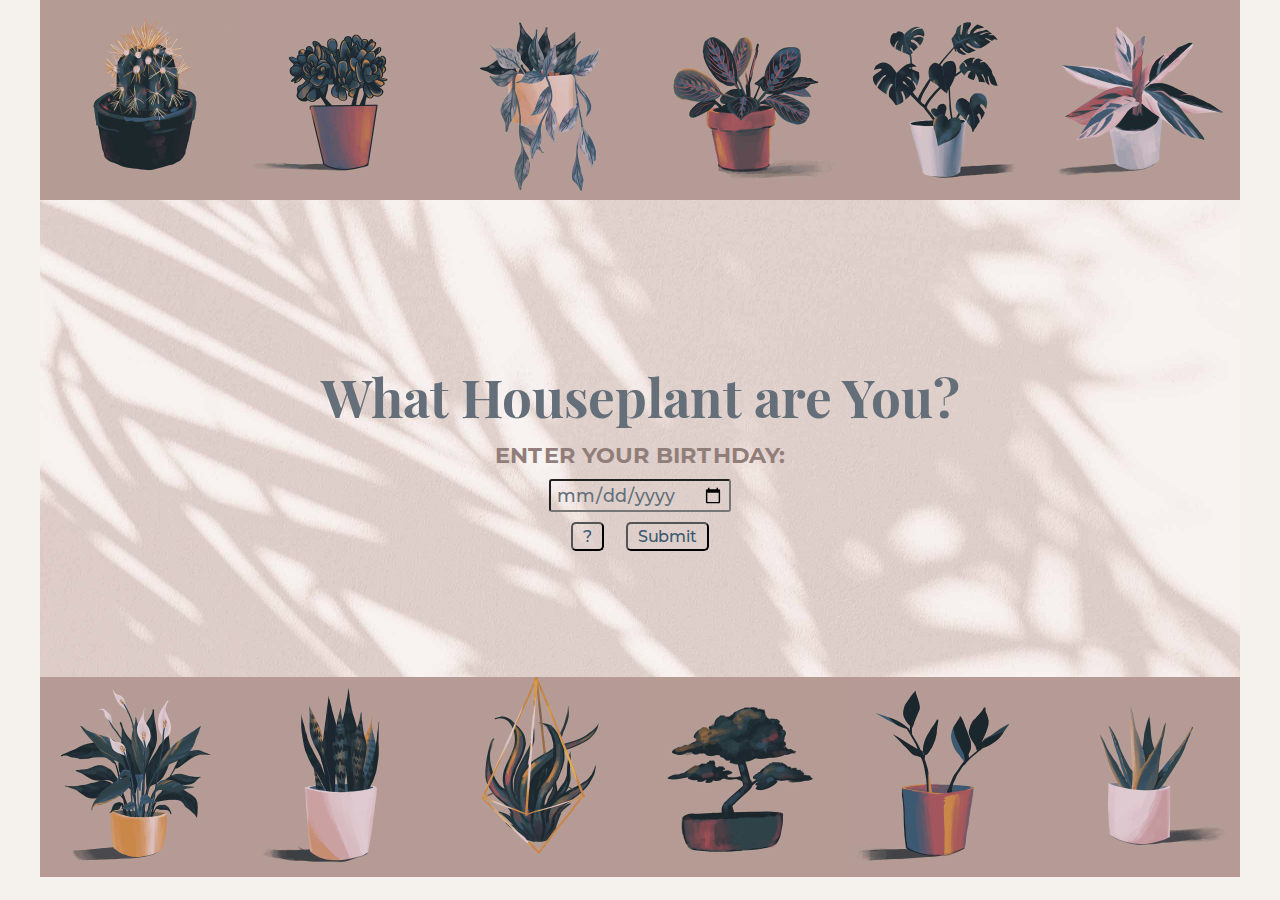
==== index.html @ d46d257d "fixed font issue + modals" ====
<!DOCTYPE html>
<html lang="en">
<head>
  <meta charset="UTF-8">
  <meta http-equiv="X-UA-Compatible" content="IE=edge">
  <meta name="viewport" content="width=device-width, initial-scale=1.0">
  <title>What Houseplant are You?</title>
  <link rel="normalize" href="css/normalize.css">
  <link rel="stylesheet" href="css/stylesheet.css">
  <link rel="stylesheet" href="css/modal.css">
</head>
<body>
  <main>
  <div class="buttonrow">
    <button class="button" id="ari"></button>
    <button class="button" id="tau"></button>
    <button class="button" id="gem"></button>
    <button class="button" id="can"></button>
    <button class="button" id="leo"></button>
    <button class="button" id="vir"></button>
  </div>
  <div class="welcome">
    <h1>What Houseplant are You?</h1>
    <p>ENTER YOUR BIRTHDAY:</p>
      <p><input id="bday" type="date"></p>
        <div class="wrapper">
          <button id="help" class="btn">?</button>
          <button id="submit" class= "btn">Submit</button>
        </div>
  </div>
  <div class="buttonrow">
    <button class="button" id="lib"></button>
    <button class="button" id="sco"></button>
    <button class="button" id="sag"></button>
    <button class="button" id="cap"></button>
    <button class="button" id="aqu"></button>
    <button class="button" id="pis"></button>
  </div>

    <!-- popup div/modal -->
    <div id="modal" class="modal" hidden>
      <div id="modal" class="modal">
        <div class="modal-body">
          <button id="btn-modal-close" class="toggle-modal btn">x</button>
          <div class="modal-content">
            <div class="pic">
              <img id="zDisplayImg" src="images/ari_large.jpg" alt="">
            </div>
            <div class="description">
            <h1 class="text" id="zTitle">CACTUS</h1>
            <p class="text" id="zDateRange">January 01 - February 01</p>
              <div>
                <p class="text" id="zMoreInfo">description</p>
              </div>
            </div>
          </div>
        </div>
        <div class="blanket"></div>
      </div>
  </main>
  <script src="js/main.js"></script>
</body>
</html>
---- css/stylesheet.css ----
@font-face { 
  font-family: 'montserrat';
  src: url('/fonts/montserrat/Montserrat-Medium.woff2') format('woff2');
  font-weight: normal;
  font-style: normal;    
}

@font-face { 
  font-family: 'montserrat';
  src: url('/fonts/montserrat/Montserrat-MediumItalic.woff2') format('woff2');
  font-weight: normal;
  font-style: italic;    
}

@font-face {
  font-family: 'montserrat';
  src: url('/fonts/montserrat/Montserrat-Bold.woff2') format('woff2');
  font-weight: bold;
  font-style: normal;
}

@font-face {
  font-family: 'playfairdisplay';
  src: url('/fonts/playfairdisplay/PlayfairDisplay-Bold.woff2') format('woff2');
  font-weight: bold;
  font-style: normal;
}

html {
	box-sizing: border-box;
	font-size: 100%;
}

body {
  margin: 0;
  border: 0;
  background-color: #F5F2ED;
}

.welcome {
  padding: 14vh;
  align-items: center;
  border-color: #B59C95;
  background-image: url("/images/bg.jpg");
  background-size: 1200px;
  background-repeat: no-repeat;
  background-position: center;
}

input[type="date"] {
  background: transparent;
  color: #646F79;
  font-family: 'montserrat', sans-serif;
  font-size: 1.1rem;
  cursor: text;
  border-radius: 3px;
  padding: 3px 5px;
}

.btn{
  font-family: 'montserrat', sans-serif;
  border-radius: 5px;
  background: transparent;
  cursor: pointer;
  font-size: 1rem;
  color: #3b5971;
  padding: 3px 10px;
  margin: 0 .7rem;
}
.btn:hover {
  opacity: .9;
  color:  #B59C95
}
.wrapper {
  display: flex;
  align-items: center;
  justify-content: center;
}

h1 {
  font-family: 'playfairdisplay';
  text-align: center;
  color: #646F79;
  font-size: 3.3rem;
  margin-bottom: 0rem;
}

p {
  font-family: 'montserrat';
  text-align: center;
  color: #917e7a;
  font-weight: bold;
  font-size: 1.4rem;
  margin: 10px;
}

.button {
  width: 200px;
  height: 200px;
  border: none;
  background-color: transparent;
  outline: none;
  cursor: pointer;
}


.button:hover {
  opacity: .8;
}

div.buttonrow {
  display: flex;
  justify-content: center;

}

#ari {
  background-image: url('/images/ari.jpg');
  background-size: 200px;
}

#tau {
  background-image: url('/images/tau.jpg');
  background-size: 200px;
}

#gem {
  background-image: url('/images/gem.jpg');
  background-size: 200px;
}

#can {
  background-image: url('/images/can.jpg');
  background-size: 200px;
}

#leo {
  background-image: url('/images/leo.jpg');
  background-size: 200px;
}

#vir {
  background-image: url('/images/vir.jpg');
  background-size: 200px;
}

#lib {
  background-image: url('/images/lib.jpg');
  background-size: 200px;
}

#sco {
  background-image: url('/images/sco.jpg');
  background-size: 200px;
}

#sag {
  background-image: url('/images/sag.jpg');
  background-size: 200px;
}

#cap {
  background-image: url('/images/cap.jpg');
  background-size: 200px;
}

#aqu {
  background-image: url('/images/aqu.jpg');
  background-size: 200px;
}

#pis {
  background-image: url('/images/pis.jpg');
  background-size: 200px;
}
---- css/modal.css ----
*,
*:before,
*:after {
	box-sizing: inherit;
}

/* Add this last */
[hidden] {
	display: none !important;
}

.modal {
	height: 100vh;
	width: 100vw;

	position: fixed;
	top: 0;
	left: 0;
	z-index: 99;

	display: flex;
	justify-content: center;
	align-items: center;
	flex-direction: column;
}

.modal .blanket {
	background-color: rgba(0, 0, 0, .8);

	height: 100vh;
	width: 100vw;

	position: fixed;
	top: 0;
	left: 0;
	z-index: 100;
}

.modal-body {
	background-color: #F5F2ED;
	border: .3rem solid #B59C95;
	border-radius: .5rem;

	height: 610px;
	width: 1200px;

	position: relative;
	z-index: 101;

	padding: 1.5rem;

	font-size: 2rem;
}
.modal-content {
	display:grid;
	grid-template-columns: 1fr 1fr;
}

.description {
	padding-left: 2.5rem;
}

#zDateRange {
	font-style: italic;
	margin: 0;
	padding-left: .5rem;
	font-size: 1.1rem;
}

#zMoreInfo {
	color: #344452;
	font-size: 1.4rem;
	margin-top: 1.3rem;
	max-width: 600px;
	line-height: 1.6;
	font-weight: normal;
}
.text {
	text-align: left;
}

h1.text {
	font-family: 'montserrat';
	font-weight: bold;
	font-size: 4rem;
	margin-bottom: 0;
}

img {
	width: 550px;
	border-radius: .5rem;
}

#btn-modal-close {
	float: right;
	border: transparent;
	font-size: 2rem;
	
}
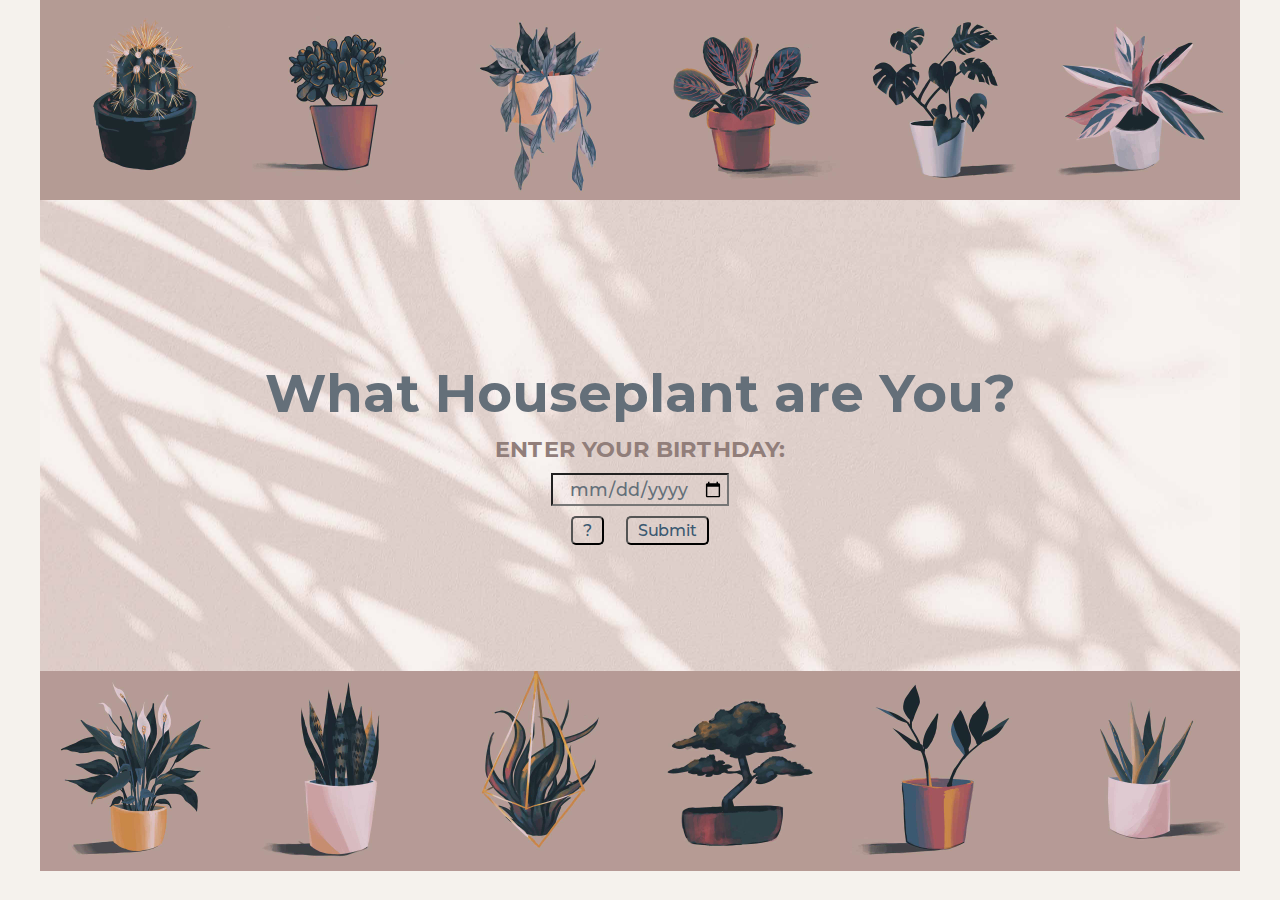
==== commit 81aa7c60: "fixed font stuff" ====
--- a/index.html
+++ b/index.html
@@ -10,6 +10,18 @@
   <link rel="stylesheet" href="css/modal.css">
 </head>
 <body>
+    <audio id="soundBonsai" src="sounds/bonsai.mp3" preload="auto"></audio>
+    <audio id="soundAir" src="sounds/airplant.mp3" preload="auto"></audio>
+    <audio id="soundSnake" src="sounds/snakeplant.mp3" preload="auto"></audio>
+    <audio id="soundLily" src="sounds/peacelily.mp3" preload="auto"></audio>
+    <audio id="soundTriostar" src="sounds/triostar.mp3" preload="auto"></audio>
+    <audio id="soundMonstera" src="sounds/monstera.mp3" preload="auto"></audio>
+    <audio id="soundPrayer" src="sounds/prayerplant.mp3" preload="auto"></audio>
+    <audio id="soundPothos" src="sounds/pothos.mp3" preload="auto"></audio>
+    <audio id="soundJade" src="sounds/jadeplant.mp3" preload="auto"></audio>
+    <audio id="soundCactus" src="sounds/cactus.mp3" preload="auto"></audio>
+    <audio id="soundAloe" src="sounds/aloe.mp3" preload="auto"></audio>
+    <audio id="soundZz" src="sounds/zz.mp3" preload="auto"></audio>
   <main>
   <div class="buttonrow">
     <button class="button" id="ari"></button>
@@ -38,25 +50,24 @@
   </div>
 
     <!-- popup div/modal -->
-    <div id="modal" class="modal" hidden>
-      <div id="modal" class="modal">
+    <div id="modal" hidden>
         <div class="modal-body">
           <button id="btn-modal-close" class="toggle-modal btn">x</button>
           <div class="modal-content">
             <div class="pic">
-              <img id="zDisplayImg" src="images/ari_large.jpg" alt="">
+              <img id="img" src="images/ari_large.jpg" alt="">
             </div>
             <div class="description">
-            <h1 class="text" id="zTitle">CACTUS</h1>
-            <p class="text" id="zDateRange">January 01 - February 01</p>
+            <h1 class="text" id="title">CACTUS</h1>
+            <p class="text" id="date">January 01 - February 01</p>
               <div>
-                <p class="text" id="zMoreInfo">description</p>
+                <p class="text" id="info">description</p>
               </div>
             </div>
           </div>
         </div>
         <div class="blanket"></div>
-      </div>
+        </div>
   </main>
   <script src="js/main.js"></script>
 </body>
--- a/css/stylesheet.css
+++ b/css/stylesheet.css
@@ -19,13 +19,6 @@
   font-style: normal;
 }
 
-@font-face {
-  font-family: 'playfairdisplay';
-  src: url('/fonts/playfairdisplay/PlayfairDisplay-Bold.woff2') format('woff2');
-  font-weight: bold;
-  font-style: normal;
-}
-
 html {
 	box-sizing: border-box;
 	font-size: 100%;
@@ -41,7 +34,7 @@
   padding: 14vh;
   align-items: center;
   border-color: #B59C95;
-  background-image: url("/images/bg.jpg");
+  background-image: url("../images/bg.jpg");
   background-size: 1200px;
   background-repeat: no-repeat;
   background-position: center;
@@ -50,15 +43,13 @@
 input[type="date"] {
   background: transparent;
   color: #646F79;
-  font-family: 'montserrat', sans-serif;
   font-size: 1.1rem;
   cursor: text;
-  border-radius: 3px;
-  padding: 3px 5px;
+  border-radius: px;
+  padding: 3px 3px;
 }
 
 .btn{
-  font-family: 'montserrat', sans-serif;
   border-radius: 5px;
   background: transparent;
   cursor: pointer;
@@ -76,18 +67,18 @@
   align-items: center;
   justify-content: center;
 }
+h1, p, button, input {
+  font-family: 'montserrat', sans-serif;
+  text-align: center;
+}
 
 h1 {
-  font-family: 'playfairdisplay';
-  text-align: center;
   color: #646F79;
   font-size: 3.3rem;
   margin-bottom: 0rem;
 }
 
 p {
-  font-family: 'montserrat';
-  text-align: center;
   color: #917e7a;
   font-weight: bold;
   font-size: 1.4rem;
@@ -115,61 +106,61 @@
 }
 
 #ari {
-  background-image: url('/images/ari.jpg');
+  background-image: url('../images/ari.jpg');
   background-size: 200px;
 }
 
 #tau {
-  background-image: url('/images/tau.jpg');
+  background-image: url('../images/tau.jpg');
   background-size: 200px;
 }
 
 #gem {
-  background-image: url('/images/gem.jpg');
+  background-image: url('../images/gem.jpg');
   background-size: 200px;
 }
 
 #can {
-  background-image: url('/images/can.jpg');
+  background-image: url('../images/can.jpg');
   background-size: 200px;
 }
 
 #leo {
-  background-image: url('/images/leo.jpg');
+  background-image: url('../images/leo.jpg');
   background-size: 200px;
 }
 
 #vir {
-  background-image: url('/images/vir.jpg');
+  background-image: url('../images/vir.jpg');
   background-size: 200px;
 }
 
 #lib {
-  background-image: url('/images/lib.jpg');
+  background-image: url('../images/lib.jpg');
   background-size: 200px;
 }
 
 #sco {
-  background-image: url('/images/sco.jpg');
+  background-image: url('../images/sco.jpg');
   background-size: 200px;
 }
 
 #sag {
-  background-image: url('/images/sag.jpg');
+  background-image: url('../images/sag.jpg');
   background-size: 200px;
 }
 
 #cap {
-  background-image: url('/images/cap.jpg');
+  background-image: url('../images/cap.jpg');
   background-size: 200px;
 }
 
 #aqu {
-  background-image: url('/images/aqu.jpg');
+  background-image: url('../images/aqu.jpg');
   background-size: 200px;
 }
 
 #pis {
-  background-image: url('/images/pis.jpg');
+  background-image: url('../images/pis.jpg');
   background-size: 200px;
 }--- a/css/modal.css
+++ b/css/modal.css
@@ -10,7 +10,7 @@
 	display: none !important;
 }
 
-.modal {
+#modal {
 	height: 100vh;
 	width: 100vw;
 
@@ -25,7 +25,7 @@
 	flex-direction: column;
 }
 
-.modal .blanket {
+#modal .blanket {
 	background-color: rgba(0, 0, 0, .8);
 
 	height: 100vh;
@@ -42,13 +42,13 @@
 	border: .3rem solid #B59C95;
 	border-radius: .5rem;
 
-	height: 610px;
-	width: 1200px;
+	height: 600px;
+	width: 1100px;
 
 	position: relative;
 	z-index: 101;
 
-	padding: 1.5rem;
+	padding: 1.3rem;
 
 	font-size: 2rem;
 }
@@ -61,19 +61,19 @@
 	padding-left: 2.5rem;
 }
 
-#zDateRange {
+#date {
 	font-style: italic;
 	margin: 0;
 	padding-left: .5rem;
 	font-size: 1.1rem;
 }
 
-#zMoreInfo {
+#info {
 	color: #344452;
-	font-size: 1.4rem;
-	margin-top: 1.3rem;
+	font-size: 1.3rem;
+	margin-top: .5rem;
 	max-width: 600px;
-	line-height: 1.6;
+	line-height: 1.8;
 	font-weight: normal;
 }
 .text {
@@ -81,9 +81,8 @@
 }
 
 h1.text {
-	font-family: 'montserrat';
 	font-weight: bold;
-	font-size: 4rem;
+	font-size: 3.3rem;
 	margin-bottom: 0;
 }
 
